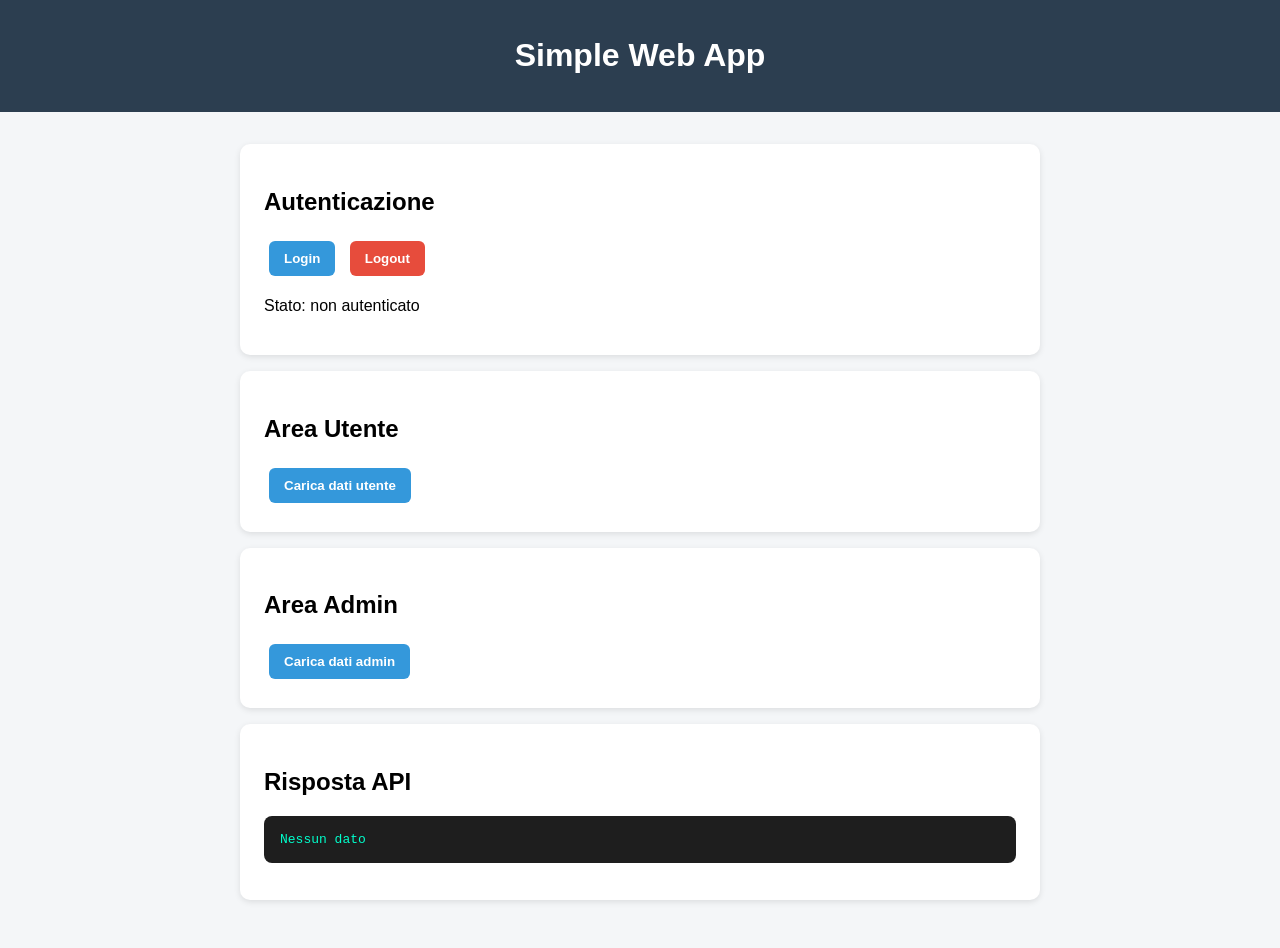
==== simple-web-app-with-microservices/frontend/index.html @ 961d2151 "Done simple-web-app-with-microservices" ====
<!DOCTYPE html>
<html lang="it">
<head>
  <meta charset="UTF-8" />
  <meta name="viewport" content="width=device-width, initial-scale=1.0"/>
  <link rel="stylesheet" href="./style.css">
  <title>Simple Web App</title>
  <script src="./config.js"></script>
</head>
<body>

<header>
  <h1>Simple Web App</h1>
</header>

<main>

  <div class="card">
    <h2>Autenticazione</h2>

    <button id="loginBtn">Login</button>
    <button id="logoutBtn" class="danger">Logout</button>

    <p id="status">Stato: non autenticato</p>
  </div>

  <div class="card">
    <h2>Area Utente</h2>
    <button id="userBtn">Carica dati utente</button>
  </div>

  <div class="card">
    <h2>Area Admin</h2>
    <button id="adminBtn">Carica dati admin</button>
  </div>

  <div class="card">
    <h2>Risposta API</h2>
    <pre id="output">Nessun dato</pre>
  </div>

</main>

<script src="./index.js"></script>

</body>
</html>
---- simple-web-app-with-microservices/frontend/style.css ----
body {
      font-family: Arial, sans-serif;
      background: #f4f6f8;
      margin: 0;
      padding: 0;
    }

    header {
      background: #2c3e50;
      color: white;
      padding: 1rem;
      text-align: center;
    }

    main {
      padding: 2rem;
      max-width: 800px;
      margin: auto;
    }

    .card {
      background: white;
      padding: 1.5rem;
      margin-bottom: 1rem;
      border-radius: 10px;
      box-shadow: 0 2px 6px rgba(0,0,0,0.1);
    }

    button {
      padding: 10px 15px;
      margin: 5px;
      border: none;
      border-radius: 6px;
      cursor: pointer;
      background: #3498db;
      color: white;
      font-weight: bold;
    }

    button:hover {
      background: #2980b9;
    }

    .danger {
      background: #e74c3c;
    }

    .danger:hover {
      background: #c0392b;
    }

    pre {
      background: #1e1e1e;
      color: #00ffcc;
      padding: 1rem;
      border-radius: 8px;
      overflow-x: auto;
    }

    .hidden {
      display: none;
    }
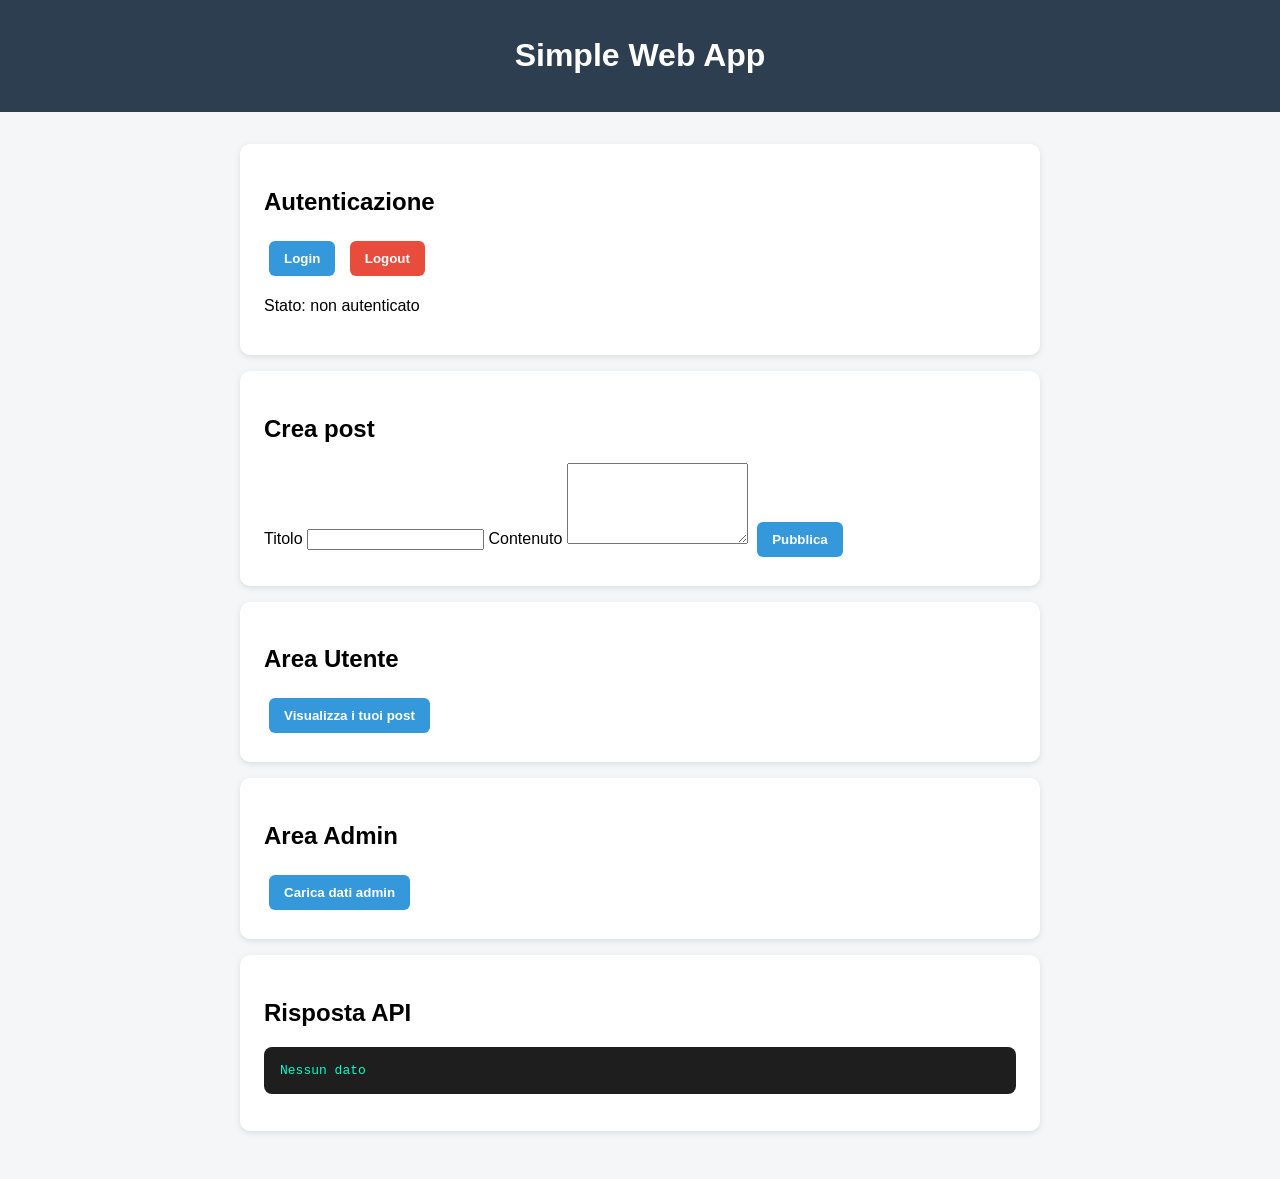
==== commit 073aaa02: "Done extension web app with an application db" ====
--- a/simple-web-app-with-microservices/frontend/index.html
+++ b/simple-web-app-with-microservices/frontend/index.html
@@ -25,8 +25,22 @@
   </div>
 
   <div class="card">
+    <h2>Crea post</h2>
+    <form id="postForm" action="#" method="POST">
+      
+      <label>Titolo</label>
+      <input type="text" name="title" required>
+
+      <label>Contenuto</label>
+      <textarea name="content" rows="5" required></textarea>
+
+      <button type="submit">Pubblica</button>
+    </form>
+  </div>
+
+  <div class="card">
     <h2>Area Utente</h2>
-    <button id="userBtn">Carica dati utente</button>
+    <button id="getPosts">Visualizza i tuoi post</button>
   </div>
 
   <div class="card">
--- a/simple-web-app-with-microservices/frontend/style.css
+++ b/simple-web-app-with-microservices/frontend/style.css
@@ -1,62 +1,119 @@
 body {
-      font-family: Arial, sans-serif;
-      background: #f4f6f8;
-      margin: 0;
-      padding: 0;
-    }
+  font-family: Arial, sans-serif;
+  background: #f4f6f8;
+  margin: 0;
+  padding: 0;
+}
 
-    header {
-      background: #2c3e50;
-      color: white;
-      padding: 1rem;
-      text-align: center;
-    }
+header {
+  background: #2c3e50;
+  color: white;
+  padding: 1rem;
+  text-align: center;
+}
 
-    main {
-      padding: 2rem;
-      max-width: 800px;
-      margin: auto;
-    }
+main {
+  padding: 2rem;
+  max-width: 800px;
+  margin: auto;
+}
 
-    .card {
-      background: white;
-      padding: 1.5rem;
-      margin-bottom: 1rem;
-      border-radius: 10px;
-      box-shadow: 0 2px 6px rgba(0,0,0,0.1);
-    }
+.card {
+  background: white;
+  padding: 1.5rem;
+  margin-bottom: 1rem;
+  border-radius: 10px;
+  box-shadow: 0 2px 6px rgba(0,0,0,0.1);
+}
 
-    button {
-      padding: 10px 15px;
-      margin: 5px;
-      border: none;
-      border-radius: 6px;
-      cursor: pointer;
-      background: #3498db;
-      color: white;
-      font-weight: bold;
-    }
+button {
+  padding: 10px 15px;
+  margin: 5px;
+  border: none;
+  border-radius: 6px;
+  cursor: pointer;
+  background: #3498db;
+  color: white;
+  font-weight: bold;
+}
 
-    button:hover {
-      background: #2980b9;
-    }
+button:hover {
+  background: #2980b9;
+}
 
-    .danger {
-      background: #e74c3c;
-    }
+.danger {
+  background: #e74c3c;
+}
 
-    .danger:hover {
-      background: #c0392b;
-    }
+.danger:hover {
+  background: #c0392b;
+}
 
-    pre {
-      background: #1e1e1e;
-      color: #00ffcc;
-      padding: 1rem;
-      border-radius: 8px;
-      overflow-x: auto;
-    }
+pre {
+  background: #1e1e1e;
+  color: #00ffcc;
+  padding: 1rem;
+  border-radius: 8px;
+  overflow-x: auto;
+}
 
-    .hidden {
-      display: none;
-    }+.hidden {
+  display: none;
+}
+
+#postsContainer {
+  display: flex;
+  flex-direction: column;
+  gap: 12px;
+}
+
+.post {
+  background: white;
+  padding: 1.5rem;
+  border-radius: 10px;
+  box-shadow: 0 2px 6px rgba(0,0,0,0.1);
+  transition: transform 0.15s ease, box-shadow 0.15s ease;
+  border-left: 5px solid #3498db;
+}
+
+.post:hover {
+  transform: translateY(-3px);
+  box-shadow: 0 6px 14px rgba(0,0,0,0.12);
+}
+
+.post h2 {
+  margin: 0 0 8px 0;
+  font-size: 18px;
+  color: #2c3e50;
+}
+
+.post p {
+  margin: 0;
+  color: #555;
+  line-height: 1.5;
+  white-space: pre-wrap;
+}
+
+.reload-btn {
+  padding: 10px 15px;
+  margin-bottom: 1rem;
+  border: none;
+  border-radius: 6px;
+  cursor: pointer;
+  background: #3498db;
+  color: white;
+  font-weight: bold;
+  transition: background 0.2s ease;
+}
+
+.reload-btn:hover {
+  background: #2980b9;
+}
+
+/* messaggio vuoto */
+.empty {
+  text-align: center;
+  color: #7f8c8d;
+  margin-top: 2rem;
+  font-style: italic;
+}
